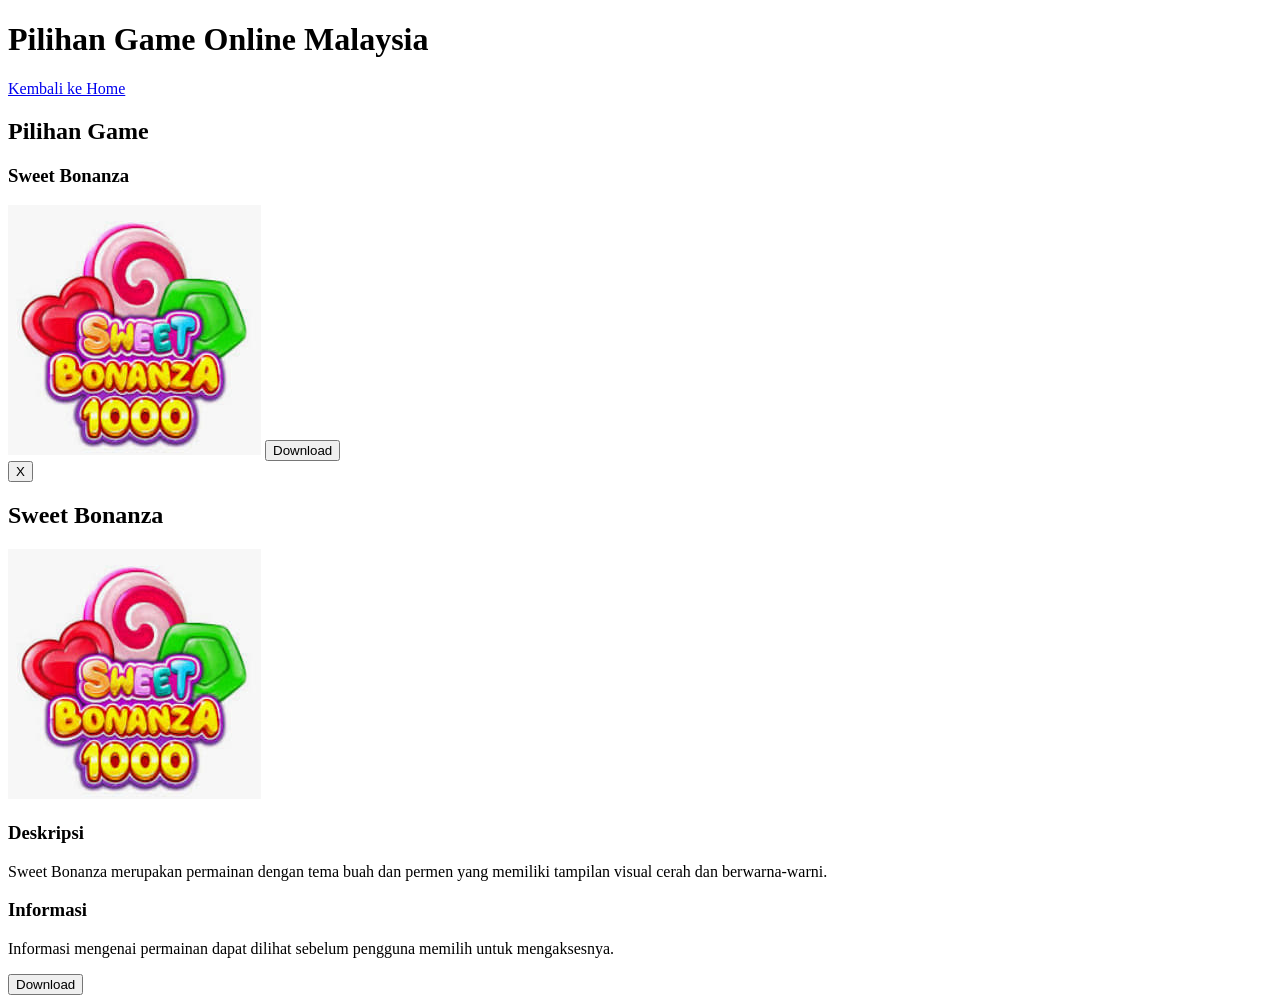
==== games.html @ 3d7a7967 "Add files via upload" ====
<!DOCTYPE html>
<html lang="ms">

<head>
    <meta charset="UTF-8">
    <meta name="viewport" content="width=device-width, initial-scale=1.0">

    <title>Games | Disney Online Malaysia</title>
    <meta name="description" content="ini adalah semua games yang tersedia di Disney Online Malaysia, silahkan pilih salah satu game yang ingin anda mainkan">
</head>

<body>

    <h1>Pilihan Game Online Malaysia</h1>

    <a href="index.html">Kembali ke Home</a>

    <section>
        <h2>Pilihan Game</h2>

        <article class="game-card">

            <h3>Sweet Bonanza</h3>

            <img src="image/Sweet-Bonanza.jpg" alt="Sweet Bonanza game">

            <button onclick="openGame()">
                Download
            </button>

        </article>
    </section>


    <div id="game-popup" class="game-popup">

        <div class="popup-content">

            <button onclick="closeGame()">X</button>

            <h2>Sweet Bonanza</h2>

            <img src="image/Sweet-Bonanza.jpg" alt="Sweet Bonanza game">

            <h3>Deskripsi</h3>

            <p>
                Sweet Bonanza merupakan permainan dengan tema
                buah dan permen yang memiliki tampilan visual
                cerah dan berwarna-warni.
            </p>

            <h3>Informasi</h3>

            <p>
                Informasi mengenai permainan dapat dilihat
                sebelum pengguna memilih untuk mengaksesnya.
            </p>

            <button>
                Download
            </button>

        </div>

    </div>
</body>

</html>
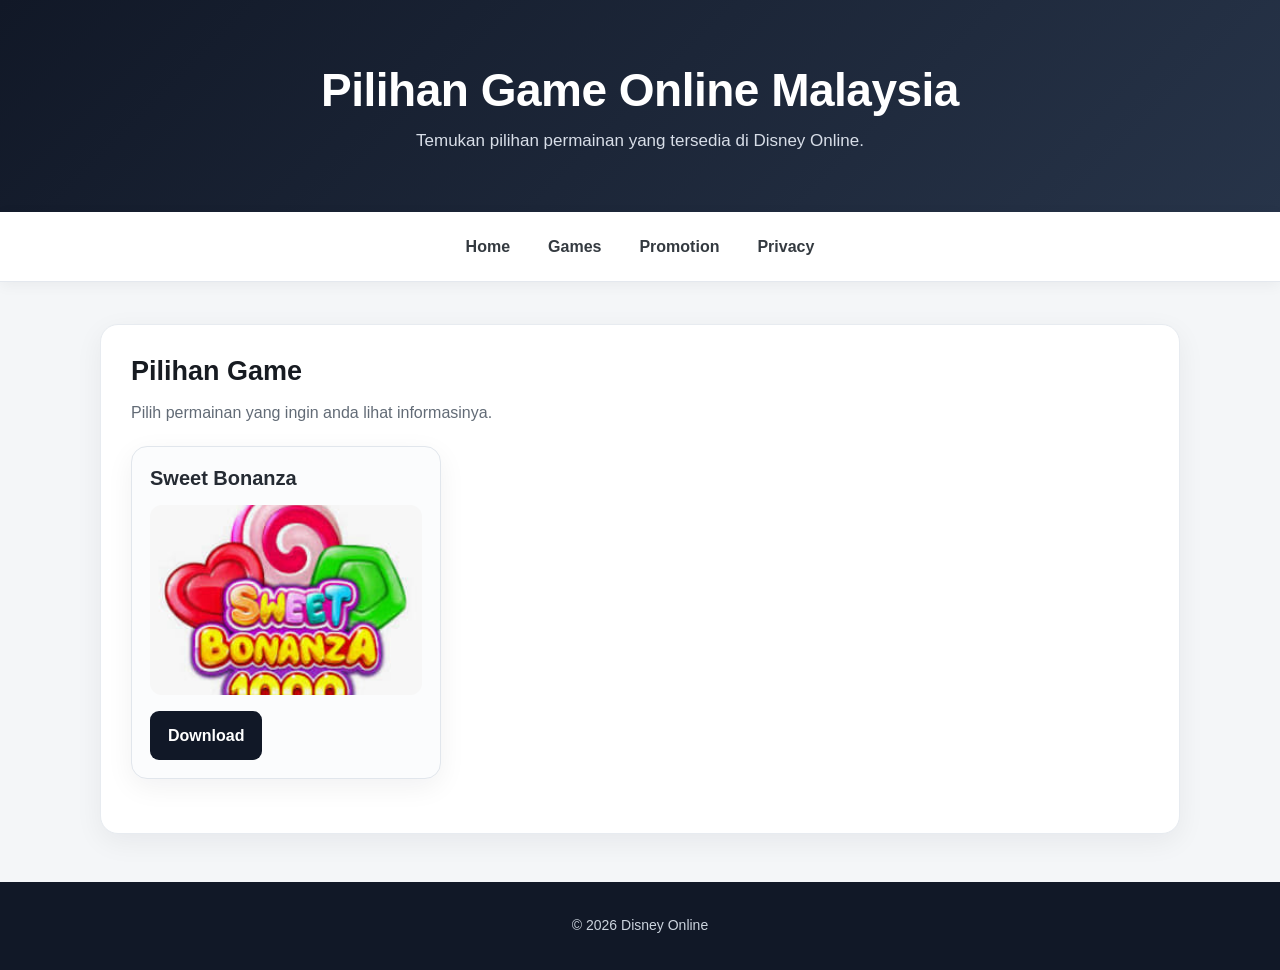
==== commit bb6364c9: "Add files via upload" ====
--- a/games.html
+++ b/games.html
@@ -1,69 +1,84 @@
-<!DOCTYPE html>
-<html lang="ms">
-
-<head>
-    <meta charset="UTF-8">
-    <meta name="viewport" content="width=device-width, initial-scale=1.0">
-
-    <title>Games | Disney Online Malaysia</title>
-    <meta name="description" content="ini adalah semua games yang tersedia di Disney Online Malaysia, silahkan pilih salah satu game yang ingin anda mainkan">
-</head>
-
-<body>
-
-    <h1>Pilihan Game Online Malaysia</h1>
-
-    <a href="index.html">Kembali ke Home</a>
-
-    <section>
-        <h2>Pilihan Game</h2>
-
-        <article class="game-card">
-
-            <h3>Sweet Bonanza</h3>
-
-            <img src="image/Sweet-Bonanza.jpg" alt="Sweet Bonanza game">
-
-            <button onclick="openGame()">
-                Download
-            </button>
-
-        </article>
-    </section>
-
-
-    <div id="game-popup" class="game-popup">
-
-        <div class="popup-content">
-
-            <button onclick="closeGame()">X</button>
-
-            <h2>Sweet Bonanza</h2>
-
-            <img src="image/Sweet-Bonanza.jpg" alt="Sweet Bonanza game">
-
-            <h3>Deskripsi</h3>
-
-            <p>
-                Sweet Bonanza merupakan permainan dengan tema
-                buah dan permen yang memiliki tampilan visual
-                cerah dan berwarna-warni.
-            </p>
-
-            <h3>Informasi</h3>
-
-            <p>
-                Informasi mengenai permainan dapat dilihat
-                sebelum pengguna memilih untuk mengaksesnya.
-            </p>
-
-            <button>
-                Download
-            </button>
-
-        </div>
-
-    </div>
-</body>
-
-</html>+<!DOCTYPE html>
+<html lang="ms">
+
+<head>
+    <meta charset="UTF-8">
+    <meta name="viewport" content="width=device-width, initial-scale=1.0">
+
+    <title>Games | Disney Online Malaysia</title>
+    <meta name="description"
+        content="Ini adalah semua games yang tersedia di Disney Online Malaysia, silahkan pilih salah satu game yang ingin anda mainkan.">
+
+    <link rel="stylesheet" href="style.css">
+</head>
+
+<body>
+
+    <header>
+        <h1>Pilihan Game Online Malaysia</h1>
+        <p>Temukan pilihan permainan yang tersedia di Disney Online.</p>
+    </header>
+
+    <nav>
+        <a href="index.html">Home</a>
+        <a href="games.html">Games</a>
+        <a href="promotion.html">Promotion</a>
+        <a href="privacy.html">Privacy</a>
+    </nav>
+
+    <main>
+        <section>
+            <h2>Pilihan Game</h2>
+            <p>Pilih permainan yang ingin anda lihat informasinya.</p>
+
+            <article class="game-card">
+                <h3>Sweet Bonanza</h3>
+
+                <img src="image/Sweet-Bonanza.jpg" alt="Sweet Bonanza game">
+
+                <button onclick="openGame()">
+                    Download
+                </button>
+            </article>
+        </section>
+    </main>
+
+    <div id="game-popup" class="game-popup">
+        <div class="popup-content">
+
+            <button onclick="closeGame()">X</button>
+
+            <h2>Sweet Bonanza</h2>
+
+            <img src="image/Sweet-Bonanza.jpg" alt="Sweet Bonanza game">
+
+            <h3>Deskripsi</h3>
+
+            <p>
+                Sweet Bonanza merupakan permainan dengan tema
+                buah dan permen yang memiliki tampilan visual
+                cerah dan berwarna-warni.
+            </p>
+
+            <h3>Informasi</h3>
+
+            <p>
+                Informasi mengenai permainan dapat dilihat
+                sebelum pengguna memilih untuk mengaksesnya.
+            </p>
+
+            <button>
+                Download
+            </button>
+
+        </div>
+    </div>
+
+    <footer>
+        <p>© 2026 Disney Online</p>
+    </footer>
+
+    <script src="script.js"></script>
+</body>
+
+</html>
--- a/style.css
+++ b/style.css
@@ -0,0 +1,411 @@
+/* =========================
+   GLOBAL
+========================= */
+
+* {
+    box-sizing: border-box;
+    margin: 0;
+    padding: 0;
+}
+
+html {
+    scroll-behavior: smooth;
+}
+
+body {
+    min-height: 100vh;
+    font-family: Arial, Helvetica, sans-serif;
+    background: #f4f6f8;
+    color: #20242a;
+    line-height: 1.7;
+}
+
+img {
+    max-width: 100%;
+}
+
+a {
+    color: #2563eb;
+}
+
+button {
+    font: inherit;
+}
+
+
+/* =========================
+   HEADER
+========================= */
+
+header {
+    background: linear-gradient(135deg, #111827, #273449);
+    color: #fff;
+    text-align: center;
+    padding: 64px 20px 56px;
+}
+
+header h1 {
+    max-width: 900px;
+    margin: 0 auto 10px;
+    font-size: clamp(30px, 5vw, 46px);
+    line-height: 1.15;
+    letter-spacing: -0.5px;
+}
+
+header p {
+    max-width: 700px;
+    margin: 0 auto;
+    color: #d8dee8;
+    font-size: 17px;
+}
+
+
+/* =========================
+   NAVIGATION
+========================= */
+
+nav {
+    position: sticky;
+    top: 0;
+    z-index: 100;
+
+    display: flex;
+    justify-content: center;
+    align-items: center;
+    flex-wrap: wrap;
+    gap: 6px;
+
+    padding: 12px 18px;
+    background: rgba(255, 255, 255, 0.96);
+    border-bottom: 1px solid #e4e8ee;
+    box-shadow: 0 3px 14px rgba(0, 0, 0, 0.05);
+}
+
+nav a {
+    display: inline-block;
+    padding: 9px 16px;
+    border-radius: 9px;
+
+    color: #343a40;
+    text-decoration: none;
+    font-weight: 700;
+
+    transition: 0.2s ease;
+}
+
+nav a:hover {
+    background: #111827;
+    color: #fff;
+}
+
+
+/* =========================
+   PAGE LAYOUT
+========================= */
+
+main {
+    width: min(1080px, 92%);
+    margin: 42px auto;
+}
+
+.page-container {
+    width: min(1080px, 92%);
+    margin: 42px auto;
+}
+
+section,
+article {
+    background: #fff;
+    border: 1px solid #e7ebf0;
+    border-radius: 18px;
+    box-shadow: 0 8px 28px rgba(17, 24, 39, 0.06);
+}
+
+section {
+    padding: 30px;
+    margin-bottom: 28px;
+}
+
+article {
+    padding: 26px;
+    margin: 0 0 24px;
+}
+
+section h2,
+article h2 {
+    margin-bottom: 10px;
+    color: #171b21;
+    font-size: 27px;
+    line-height: 1.25;
+}
+
+section h3,
+article h3 {
+    margin-bottom: 10px;
+    color: #252b33;
+    line-height: 1.3;
+}
+
+section h4,
+article h4 {
+    margin: 20px 0 8px;
+}
+
+section > p {
+    color: #626b76;
+    margin-bottom: 20px;
+}
+
+
+/* =========================
+   PAGE BACK LINK
+========================= */
+
+.page-back {
+    display: block;
+    width: min(1080px, 92%);
+    margin: 28px auto -20px;
+
+    color: #2563eb;
+    font-weight: 700;
+    text-decoration: none;
+}
+
+.page-back:hover {
+    text-decoration: underline;
+}
+
+
+/* =========================
+   GAME CARD
+========================= */
+
+.game-card {
+    width: min(310px, 100%);
+    padding: 18px;
+
+    background: #fbfcfd;
+    border: 1px solid #e1e6ec;
+    border-radius: 16px;
+
+    transition: transform 0.25s ease, box-shadow 0.25s ease;
+}
+
+.game-card:hover {
+    transform: translateY(-5px);
+    box-shadow: 0 14px 30px rgba(17, 24, 39, 0.12);
+}
+
+.game-card h3 {
+    font-size: 20px;
+}
+
+.game-card img {
+    display: block;
+    width: 100%;
+    height: 190px;
+    object-fit: cover;
+
+    margin: 14px 0 16px;
+    border-radius: 12px;
+}
+
+
+/* =========================
+   BUTTONS
+========================= */
+
+button {
+    border: 0;
+    border-radius: 9px;
+
+    padding: 11px 18px;
+
+    background: #111827;
+    color: #fff;
+
+    font-weight: 700;
+    cursor: pointer;
+
+    transition: transform 0.2s ease, opacity 0.2s ease;
+}
+
+button:hover {
+    transform: translateY(-2px);
+    opacity: 0.9;
+}
+
+
+/* =========================
+   CONTENT LINKS
+========================= */
+
+section a:not(.page-back),
+article a {
+    font-weight: 700;
+    text-decoration: none;
+}
+
+section a:hover,
+article a:hover {
+    text-decoration: underline;
+}
+
+
+/* =========================
+   LISTS
+========================= */
+
+ul {
+    padding-left: 22px;
+}
+
+li {
+    margin-bottom: 7px;
+}
+
+
+/* =========================
+   POPUP
+========================= */
+
+.game-popup {
+    display: none;
+
+    position: fixed;
+    inset: 0;
+    z-index: 999;
+
+    align-items: center;
+    justify-content: center;
+
+    padding: 20px;
+    background: rgba(10, 14, 20, 0.72);
+}
+
+.popup-content {
+    position: relative;
+
+    width: min(520px, 100%);
+    max-height: 90vh;
+    overflow-y: auto;
+
+    padding: 32px;
+    background: #fff;
+    border-radius: 20px;
+
+    box-shadow: 0 24px 70px rgba(0, 0, 0, 0.28);
+}
+
+.popup-content > button:first-child {
+    position: absolute;
+    top: 14px;
+    right: 14px;
+
+    width: 36px;
+    height: 36px;
+    padding: 0;
+
+    border-radius: 50%;
+    background: #edf0f3;
+    color: #20242a;
+}
+
+.popup-content h2 {
+    padding-right: 45px;
+    margin-bottom: 18px;
+}
+
+.popup-content img {
+    display: block;
+    width: 100%;
+    max-height: 290px;
+    object-fit: cover;
+
+    margin-bottom: 20px;
+    border-radius: 13px;
+}
+
+.popup-content h3 {
+    margin: 20px 0 6px;
+}
+
+.popup-content p {
+    color: #5f6873;
+}
+
+
+/* =========================
+   FOOTER
+========================= */
+
+footer {
+    margin-top: 48px;
+    padding: 32px 20px;
+
+    background: #111827;
+    color: #cbd3dd;
+
+    text-align: center;
+}
+
+footer p {
+    font-size: 14px;
+}
+
+
+/* =========================
+   MOBILE
+========================= */
+
+@media (max-width: 700px) {
+    header {
+        padding: 46px 18px 42px;
+    }
+
+    header p {
+        font-size: 15px;
+    }
+
+    nav {
+        padding: 10px;
+    }
+
+    nav a {
+        padding: 8px 11px;
+        font-size: 14px;
+    }
+
+    main,
+    .page-container {
+        width: 94%;
+        margin: 25px auto;
+    }
+
+    section {
+        padding: 22px;
+        border-radius: 14px;
+    }
+
+    article {
+        padding: 22px;
+    }
+
+    section h2,
+    article h2 {
+        font-size: 23px;
+    }
+
+    .game-card {
+        width: 100%;
+    }
+
+    .game-card img {
+        height: auto;
+        max-height: 300px;
+    }
+
+    .popup-content {
+        padding: 26px 20px;
+    }
+}
